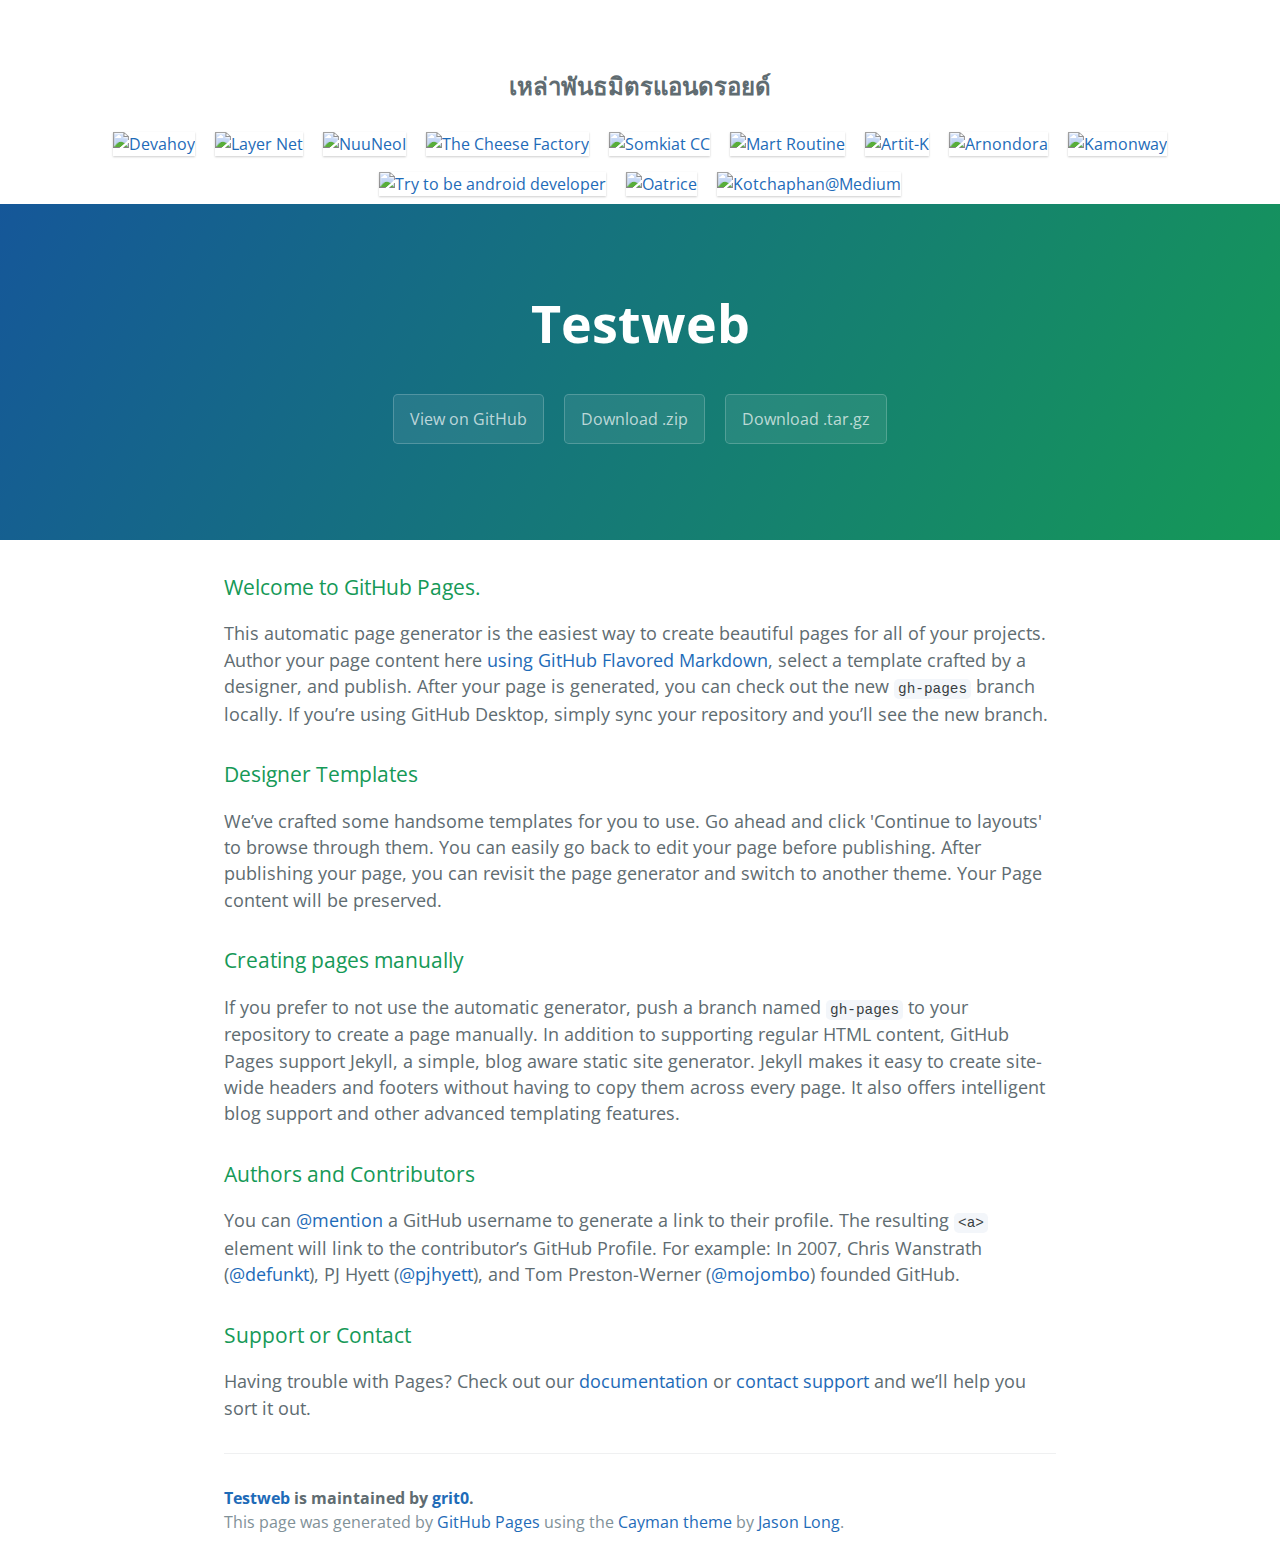
==== index.html @ cb87295e "Update index.html" ====
<!DOCTYPE html>
<html lang="en-us">
  <head>
    <meta charset="UTF-8">
    <title>Testweb by grit0</title>
    <meta name="viewport" content="width=device-width, initial-scale=1">
    <link rel="stylesheet" type="text/css" href="stylesheets/normalize.css" media="screen">
    <link href='https://fonts.googleapis.com/css?family=Open+Sans:400,700' rel='stylesheet' type='text/css'>
    <link rel="stylesheet" type="text/css" href="stylesheets/stylesheet.css" media="screen">
    <link rel="stylesheet" type="text/css" href="stylesheets/github-light.css" media="screen">
  </head>
  <body>
    
<style>
.hvr-grow-shadow {
    width: 240px;
    border: 10px;
    -webkit-box-shadow: 0 1px 2px rgba(0, 0, 0, .2) !important;
    -moz-box-shadow: 0 1px 2px rgba(0, 0, 0, .2) !important;
    box-shadow: 0 1px 2px rgba(0, 0, 0, .2) !important;
    margin: 8px !important;
}
.paper {
    background: #FFFFFF;
    color: white;
    border: 0px;
    -webkit-box-shadow: 0 1px 2px rgba(0, 0, 0, .1);
    -moz-box-shadow: 0 1px 2px rgba(0, 0, 0, .1);
    box-shadow: 0 1px 2px rgba(0, 0, 0, .1);
    -moz-border-radius: 5px;
    -webkit-border-radius: 5px;
    border-radius: 5px; 
    padding: 5px !important;
}
</style>
<link href="https://cdnjs.cloudflare.com/ajax/libs/hover.css/2.0.2/css/hover-min.css" rel="stylesheet">

<br><br>
<center><h2>เหล่าพันธมิตรแอนดรอยด์</h2></center>

<table>
<tbody><tr>
<td>
<center>
<a href="http://devahoy.com/" target="_blank">
<img class="hvr-grow-shadow" alt="Devahoy" src="http://4.bp.blogspot.com/-tg28c1yqKpo/VqnbufkKjMI/AAAAAAAA4uw/WAxgedS0JTM/s600/devahoy.jpg">
</a>
<a href="http://www.layer-net.com/" target="_blank">
<img class="hvr-grow-shadow" alt="Layer Net" src="http://3.bp.blogspot.com/-tOmLEzhXKrs/VqnbvhyhmrI/AAAAAAAA4vQ/20mbTIT7c8o/s600/layer_net.jpg">
</a>
<a href="https://nuuneoi.com/" target="_blank">
<img class="hvr-grow-shadow" alt="NuuNeoI" src="http://1.bp.blogspot.com/-SIjrJ-ed0lg/Vqnbv1Am6zI/AAAAAAAA4vY/c8-nTrc7e-4/s600/nuuneoi.jpg">
</a>
<a href="http://inthecheesefactory.com/blog/" target="_blank">
<img class="hvr-grow-shadow" alt="The Cheese Factory" src="http://1.bp.blogspot.com/-9rWyfnVq350/VqnbwSedJ_I/AAAAAAAA4vk/5cdZb3hVMxI/s600/the_cheese_factory.jpg">
</a>
<a href="http://www.somkiat.cc/" target="_blank">
<img class="hvr-grow-shadow" alt="Somkiat CC" src="http://4.bp.blogspot.com/-w916VX0wNQA/VqnbwQJaeGI/AAAAAAAA4vg/5Pk9aYOOVzg/s600/somkiat_cc.jpg">
</a>
<a href="http://martroutine.com" target="_blank">
<img class="hvr-grow-shadow" alt="Mart Routine" src="http://4.bp.blogspot.com/-fgDGkEwJ6IU/Vqnbvm6QH-I/AAAAAAAA4vU/i2qR9bjKXq8/s600/mart_routine.jpg">
</a>
<a href="http://www.artit-k.com" target="_blank">
<img class="hvr-grow-shadow" alt="Artit-K" src="http://4.bp.blogspot.com/-YYUZJC1e_mg/Vq8p5QTfeaI/AAAAAAAA40o/3pB5Z7MSTd0/s600/ethan-k.jpg">
</a>
<a href="https://www.arnondora.in.th/" target="_blank">
<img class="hvr-grow-shadow" alt="Arnondora" src="http://4.bp.blogspot.com/-PNWTaJ3n55w/VqnbuYMQzYI/AAAAAAAA4u0/O5ICVkS21Uo/s600/arnondora.jpg">
</a>
<a href="http://www.kamonway.com/" target="_blank">
<img class="hvr-grow-shadow" alt="Kamonway" src="http://4.bp.blogspot.com/-4vSzUwMlzAg/VqnbvAx0KdI/AAAAAAAA4vA/KmKAAd19AXo/s600/kamonway.jpg">
</a>
<a href="http://www.trydroid.com/" target="_blank">
<img class="hvr-grow-shadow" alt="Try to be android developer" src="https://3.bp.blogspot.com/-rwxDfSW5gqY/Vri3DlmiqwI/AAAAAAAA5FI/Yrfr_2M8XVE/s600/try-droid.jpg">
</a>
<a href="https://oatrice.wordpress.com/" target="_blank">
<img class="hvr-grow-shadow" alt="Oatrice" src="https://4.bp.blogspot.com/-l0ZdCwOWNis/VraliHzo06I/AAAAAAAA5CA/TEYzlEdk3yo/s600/oatrice.jpg">
</a>
<a href="https://medium.com/@werockstar" target="_blank">
<img class="hvr-grow-shadow" alt="Kotchaphan@Medium" src="http://4.bp.blogspot.com/-phLiuKajU-A/VqnbvD4qJdI/AAAAAAAA4vE/LboRNwNPhPw/s600/kotchaphan_medium.jpg">
</a>
</center>
</td>
</tr>
</tbody></table>

    <section class="page-header">
      <h1 class="project-name">Testweb</h1>
      <h2 class="project-tagline"></h2>
      <a href="https://github.com/grit0/testweb" class="btn">View on GitHub</a>
      <a href="https://github.com/grit0/testweb/zipball/master" class="btn">Download .zip</a>
      <a href="https://github.com/grit0/testweb/tarball/master" class="btn">Download .tar.gz</a>
    </section>

    <section class="main-content">
      <h3>
<a id="welcome-to-github-pages" class="anchor" href="#welcome-to-github-pages" aria-hidden="true"><span aria-hidden="true" class="octicon octicon-link"></span></a>Welcome to GitHub Pages.</h3>

<p>This automatic page generator is the easiest way to create beautiful pages for all of your projects. Author your page content here <a href="https://guides.github.com/features/mastering-markdown/">using GitHub Flavored Markdown</a>, select a template crafted by a designer, and publish. After your page is generated, you can check out the new <code>gh-pages</code> branch locally. If you’re using GitHub Desktop, simply sync your repository and you’ll see the new branch.</p>

<h3>
<a id="designer-templates" class="anchor" href="#designer-templates" aria-hidden="true"><span aria-hidden="true" class="octicon octicon-link"></span></a>Designer Templates</h3>

<p>We’ve crafted some handsome templates for you to use. Go ahead and click 'Continue to layouts' to browse through them. You can easily go back to edit your page before publishing. After publishing your page, you can revisit the page generator and switch to another theme. Your Page content will be preserved.</p>

<h3>
<a id="creating-pages-manually" class="anchor" href="#creating-pages-manually" aria-hidden="true"><span aria-hidden="true" class="octicon octicon-link"></span></a>Creating pages manually</h3>

<p>If you prefer to not use the automatic generator, push a branch named <code>gh-pages</code> to your repository to create a page manually. In addition to supporting regular HTML content, GitHub Pages support Jekyll, a simple, blog aware static site generator. Jekyll makes it easy to create site-wide headers and footers without having to copy them across every page. It also offers intelligent blog support and other advanced templating features.</p>

<h3>
<a id="authors-and-contributors" class="anchor" href="#authors-and-contributors" aria-hidden="true"><span aria-hidden="true" class="octicon octicon-link"></span></a>Authors and Contributors</h3>

<p>You can <a href="https://help.github.com/articles/basic-writing-and-formatting-syntax/#mentioning-users-and-teams" class="user-mention">@mention</a> a GitHub username to generate a link to their profile. The resulting <code>&lt;a&gt;</code> element will link to the contributor’s GitHub Profile. For example: In 2007, Chris Wanstrath (<a href="https://github.com/defunkt" class="user-mention">@defunkt</a>), PJ Hyett (<a href="https://github.com/pjhyett" class="user-mention">@pjhyett</a>), and Tom Preston-Werner (<a href="https://github.com/mojombo" class="user-mention">@mojombo</a>) founded GitHub.</p>

<h3>
<a id="support-or-contact" class="anchor" href="#support-or-contact" aria-hidden="true"><span aria-hidden="true" class="octicon octicon-link"></span></a>Support or Contact</h3>

<p>Having trouble with Pages? Check out our <a href="https://help.github.com/pages">documentation</a> or <a href="https://github.com/contact">contact support</a> and we’ll help you sort it out.</p>

      <footer class="site-footer">
        <span class="site-footer-owner"><a href="https://github.com/grit0/testweb">Testweb</a> is maintained by <a href="https://github.com/grit0">grit0</a>.</span>

        <span class="site-footer-credits">This page was generated by <a href="https://pages.github.com">GitHub Pages</a> using the <a href="https://github.com/jasonlong/cayman-theme">Cayman theme</a> by <a href="https://twitter.com/jasonlong">Jason Long</a>.</span>
      </footer>

    </section>

  
  </body>
</html>
---- stylesheets/stylesheet.css ----
* {
  box-sizing: border-box; }

body {
  padding: 0;
  margin: 0;
  font-family: "Open Sans", "Helvetica Neue", Helvetica, Arial, sans-serif;
  font-size: 16px;
  line-height: 1.5;
  color: #606c71; }

a {
  color: #1e6bb8;
  text-decoration: none; }
  a:hover {
    text-decoration: underline; }

.btn {
  display: inline-block;
  margin-bottom: 1rem;
  color: rgba(255, 255, 255, 0.7);
  background-color: rgba(255, 255, 255, 0.08);
  border-color: rgba(255, 255, 255, 0.2);
  border-style: solid;
  border-width: 1px;
  border-radius: 0.3rem;
  transition: color 0.2s, background-color 0.2s, border-color 0.2s; }
  .btn + .btn {
    margin-left: 1rem; }

.btn:hover {
  color: rgba(255, 255, 255, 0.8);
  text-decoration: none;
  background-color: rgba(255, 255, 255, 0.2);
  border-color: rgba(255, 255, 255, 0.3); }

@media screen and (min-width: 64em) {
  .btn {
    padding: 0.75rem 1rem; } }

@media screen and (min-width: 42em) and (max-width: 64em) {
  .btn {
    padding: 0.6rem 0.9rem;
    font-size: 0.9rem; } }

@media screen and (max-width: 42em) {
  .btn {
    display: block;
    width: 100%;
    padding: 0.75rem;
    font-size: 0.9rem; }
    .btn + .btn {
      margin-top: 1rem;
      margin-left: 0; } }

.page-header {
  color: #fff;
  text-align: center;
  background-color: #159957;
  background-image: linear-gradient(120deg, #155799, #159957); }

@media screen and (min-width: 64em) {
  .page-header {
    padding: 5rem 6rem; } }

@media screen and (min-width: 42em) and (max-width: 64em) {
  .page-header {
    padding: 3rem 4rem; } }

@media screen and (max-width: 42em) {
  .page-header {
    padding: 2rem 1rem; } }

.project-name {
  margin-top: 0;
  margin-bottom: 0.1rem; }

@media screen and (min-width: 64em) {
  .project-name {
    font-size: 3.25rem; } }

@media screen and (min-width: 42em) and (max-width: 64em) {
  .project-name {
    font-size: 2.25rem; } }

@media screen and (max-width: 42em) {
  .project-name {
    font-size: 1.75rem; } }

.project-tagline {
  margin-bottom: 2rem;
  font-weight: normal;
  opacity: 0.7; }

@media screen and (min-width: 64em) {
  .project-tagline {
    font-size: 1.25rem; } }

@media screen and (min-width: 42em) and (max-width: 64em) {
  .project-tagline {
    font-size: 1.15rem; } }

@media screen and (max-width: 42em) {
  .project-tagline {
    font-size: 1rem; } }

.main-content :first-child {
  margin-top: 0; }
.main-content img {
  max-width: 100%; }
.main-content h1, .main-content h2, .main-content h3, .main-content h4, .main-content h5, .main-content h6 {
  margin-top: 2rem;
  margin-bottom: 1rem;
  font-weight: normal;
  color: #159957; }
.main-content p {
  margin-bottom: 1em; }
.main-content code {
  padding: 2px 4px;
  font-family: Consolas, "Liberation Mono", Menlo, Courier, monospace;
  font-size: 0.9rem;
  color: #383e41;
  background-color: #f3f6fa;
  border-radius: 0.3rem; }
.main-content pre {
  padding: 0.8rem;
  margin-top: 0;
  margin-bottom: 1rem;
  font: 1rem Consolas, "Liberation Mono", Menlo, Courier, monospace;
  color: #567482;
  word-wrap: normal;
  background-color: #f3f6fa;
  border: solid 1px #dce6f0;
  border-radius: 0.3rem; }
  .main-content pre > code {
    padding: 0;
    margin: 0;
    font-size: 0.9rem;
    color: #567482;
    word-break: normal;
    white-space: pre;
    background: transparent;
    border: 0; }
.main-content .highlight {
  margin-bottom: 1rem; }
  .main-content .highlight pre {
    margin-bottom: 0;
    word-break: normal; }
.main-content .highlight pre, .main-content pre {
  padding: 0.8rem;
  overflow: auto;
  font-size: 0.9rem;
  line-height: 1.45;
  border-radius: 0.3rem; }
.main-content pre code, .main-content pre tt {
  display: inline;
  max-width: initial;
  padding: 0;
  margin: 0;
  overflow: initial;
  line-height: inherit;
  word-wrap: normal;
  background-color: transparent;
  border: 0; }
  .main-content pre code:before, .main-content pre code:after, .main-content pre tt:before, .main-content pre tt:after {
    content: normal; }
.main-content ul, .main-content ol {
  margin-top: 0; }
.main-content blockquote {
  padding: 0 1rem;
  margin-left: 0;
  color: #819198;
  border-left: 0.3rem solid #dce6f0; }
  .main-content blockquote > :first-child {
    margin-top: 0; }
  .main-content blockquote > :last-child {
    margin-bottom: 0; }
.main-content table {
  display: block;
  width: 100%;
  overflow: auto;
  word-break: normal;
  word-break: keep-all; }
  .main-content table th {
    font-weight: bold; }
  .main-content table th, .main-content table td {
    padding: 0.5rem 1rem;
    border: 1px solid #e9ebec; }
.main-content dl {
  padding: 0; }
  .main-content dl dt {
    padding: 0;
    margin-top: 1rem;
    font-size: 1rem;
    font-weight: bold; }
  .main-content dl dd {
    padding: 0;
    margin-bottom: 1rem; }
.main-content hr {
  height: 2px;
  padding: 0;
  margin: 1rem 0;
  background-color: #eff0f1;
  border: 0; }

@media screen and (min-width: 64em) {
  .main-content {
    max-width: 64rem;
    padding: 2rem 6rem;
    margin: 0 auto;
    font-size: 1.1rem; } }

@media screen and (min-width: 42em) and (max-width: 64em) {
  .main-content {
    padding: 2rem 4rem;
    font-size: 1.1rem; } }

@media screen and (max-width: 42em) {
  .main-content {
    padding: 2rem 1rem;
    font-size: 1rem; } }

.site-footer {
  padding-top: 2rem;
  margin-top: 2rem;
  border-top: solid 1px #eff0f1; }

.site-footer-owner {
  display: block;
  font-weight: bold; }

.site-footer-credits {
  color: #819198; }

@media screen and (min-width: 64em) {
  .site-footer {
    font-size: 1rem; } }

@media screen and (min-width: 42em) and (max-width: 64em) {
  .site-footer {
    font-size: 1rem; } }

@media screen and (max-width: 42em) {
  .site-footer {
    font-size: 0.9rem; } }
---- stylesheets/github-light.css ----
/*
   Copyright 2014 GitHub Inc.

   Licensed under the Apache License, Version 2.0 (the "License");
   you may not use this file except in compliance with the License.
   You may obtain a copy of the License at

       http://www.apache.org/licenses/LICENSE-2.0

   Unless required by applicable law or agreed to in writing, software
   distributed under the License is distributed on an "AS IS" BASIS,
   WITHOUT WARRANTIES OR CONDITIONS OF ANY KIND, either express or implied.
   See the License for the specific language governing permissions and
   limitations under the License.

*/

.pl-c /* comment */ {
  color: #969896;
}

.pl-c1      /* constant, markup.raw, meta.diff.header, meta.module-reference, meta.property-name, support, support.constant, support.variable, variable.other.constant */,
.pl-s .pl-v /* string variable */ {
  color: #0086b3;
}

.pl-e  /* entity */,
.pl-en /* entity.name */ {
  color: #795da3;
}

.pl-s .pl-s1 /* string source */,
.pl-smi      /* storage.modifier.import, storage.modifier.package, storage.type.java, variable.other, variable.parameter.function */ {
  color: #333;
}

.pl-ent /* entity.name.tag */ {
  color: #63a35c;
}

.pl-k /* keyword, storage, storage.type */ {
  color: #a71d5d;
}

.pl-pds              /* punctuation.definition.string, string.regexp.character-class */,
.pl-s                /* string */,
.pl-s .pl-pse .pl-s1 /* string punctuation.section.embedded source */,
.pl-sr               /* string.regexp */,
.pl-sr .pl-cce       /* string.regexp constant.character.escape */,
.pl-sr .pl-sra       /* string.regexp string.regexp.arbitrary-repitition */,
.pl-sr .pl-sre       /* string.regexp source.ruby.embedded */ {
  color: #183691;
}

.pl-v /* variable */ {
  color: #ed6a43;
}

.pl-id /* invalid.deprecated */ {
  color: #b52a1d;
}

.pl-ii /* invalid.illegal */ {
  background-color: #b52a1d;
  color: #f8f8f8;
}

.pl-sr .pl-cce /* string.regexp constant.character.escape */ {
  color: #63a35c;
  font-weight: bold;
}

.pl-ml /* markup.list */ {
  color: #693a17;
}

.pl-mh        /* markup.heading */,
.pl-mh .pl-en /* markup.heading entity.name */,
.pl-ms        /* meta.separator */ {
  color: #1d3e81;
  font-weight: bold;
}

.pl-mq /* markup.quote */ {
  color: #008080;
}

.pl-mi /* markup.italic */ {
  color: #333;
  font-style: italic;
}

.pl-mb /* markup.bold */ {
  color: #333;
  font-weight: bold;
}

.pl-md /* markup.deleted, meta.diff.header.from-file */ {
  background-color: #ffecec;
  color: #bd2c00;
}

.pl-mi1 /* markup.inserted, meta.diff.header.to-file */ {
  background-color: #eaffea;
  color: #55a532;
}

.pl-mdr /* meta.diff.range */ {
  color: #795da3;
  font-weight: bold;
}

.pl-mo /* meta.output */ {
  color: #1d3e81;
}
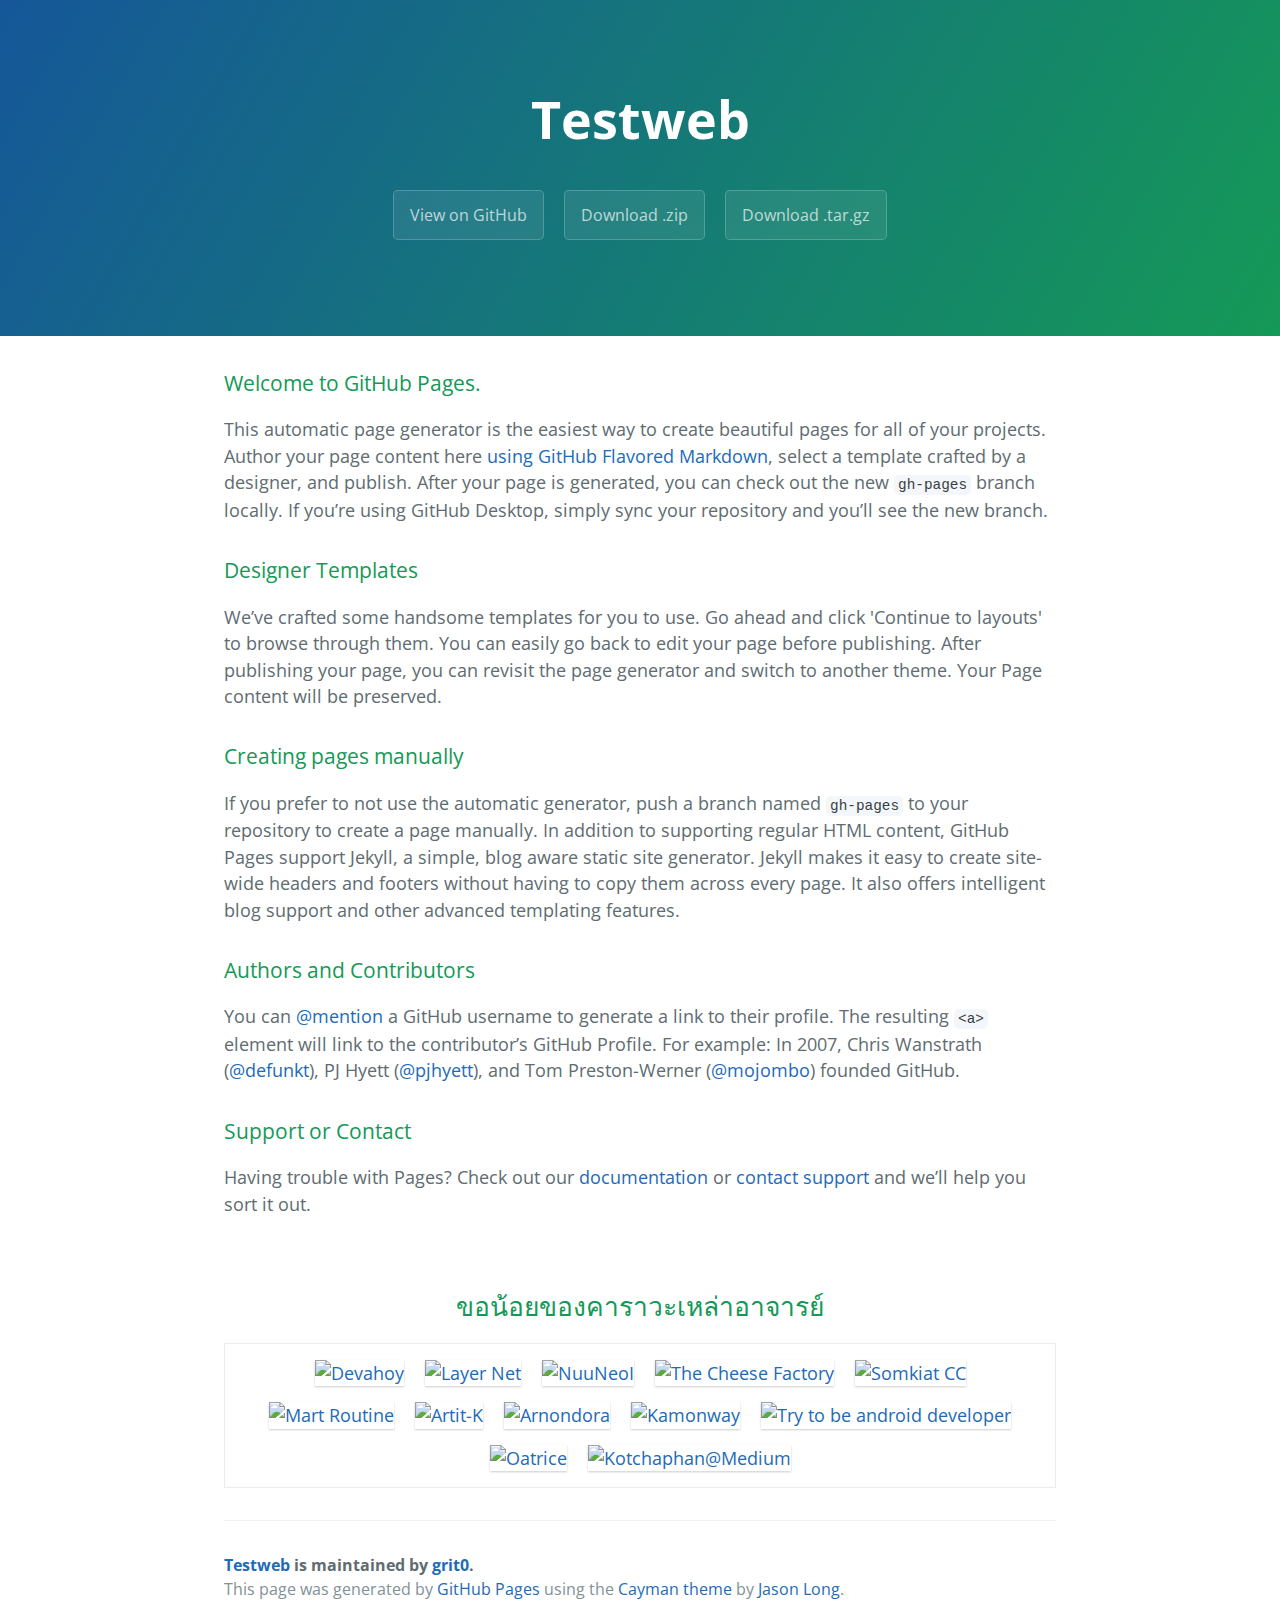
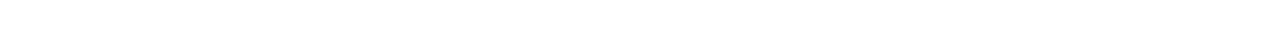
==== commit 8ff80fcf: "Update index.html" ====
--- a/index.html
+++ b/index.html
@@ -11,6 +11,41 @@
   </head>
   <body>
     
+
+
+    <section class="page-header">
+      <h1 class="project-name">Testweb</h1>
+      <h2 class="project-tagline"></h2>
+      <a href="https://github.com/grit0/testweb" class="btn">View on GitHub</a>
+      <a href="https://github.com/grit0/testweb/zipball/master" class="btn">Download .zip</a>
+      <a href="https://github.com/grit0/testweb/tarball/master" class="btn">Download .tar.gz</a>
+    </section>
+
+    <section class="main-content">
+      <h3>
+<a id="welcome-to-github-pages" class="anchor" href="#welcome-to-github-pages" aria-hidden="true"><span aria-hidden="true" class="octicon octicon-link"></span></a>Welcome to GitHub Pages.</h3>
+
+<p>This automatic page generator is the easiest way to create beautiful pages for all of your projects. Author your page content here <a href="https://guides.github.com/features/mastering-markdown/">using GitHub Flavored Markdown</a>, select a template crafted by a designer, and publish. After your page is generated, you can check out the new <code>gh-pages</code> branch locally. If you’re using GitHub Desktop, simply sync your repository and you’ll see the new branch.</p>
+
+<h3>
+<a id="designer-templates" class="anchor" href="#designer-templates" aria-hidden="true"><span aria-hidden="true" class="octicon octicon-link"></span></a>Designer Templates</h3>
+
+<p>We’ve crafted some handsome templates for you to use. Go ahead and click 'Continue to layouts' to browse through them. You can easily go back to edit your page before publishing. After publishing your page, you can revisit the page generator and switch to another theme. Your Page content will be preserved.</p>
+
+<h3>
+<a id="creating-pages-manually" class="anchor" href="#creating-pages-manually" aria-hidden="true"><span aria-hidden="true" class="octicon octicon-link"></span></a>Creating pages manually</h3>
+
+<p>If you prefer to not use the automatic generator, push a branch named <code>gh-pages</code> to your repository to create a page manually. In addition to supporting regular HTML content, GitHub Pages support Jekyll, a simple, blog aware static site generator. Jekyll makes it easy to create site-wide headers and footers without having to copy them across every page. It also offers intelligent blog support and other advanced templating features.</p>
+
+<h3>
+<a id="authors-and-contributors" class="anchor" href="#authors-and-contributors" aria-hidden="true"><span aria-hidden="true" class="octicon octicon-link"></span></a>Authors and Contributors</h3>
+
+<p>You can <a href="https://help.github.com/articles/basic-writing-and-formatting-syntax/#mentioning-users-and-teams" class="user-mention">@mention</a> a GitHub username to generate a link to their profile. The resulting <code>&lt;a&gt;</code> element will link to the contributor’s GitHub Profile. For example: In 2007, Chris Wanstrath (<a href="https://github.com/defunkt" class="user-mention">@defunkt</a>), PJ Hyett (<a href="https://github.com/pjhyett" class="user-mention">@pjhyett</a>), and Tom Preston-Werner (<a href="https://github.com/mojombo" class="user-mention">@mojombo</a>) founded GitHub.</p>
+
+<h3>
+<a id="support-or-contact" class="anchor" href="#support-or-contact" aria-hidden="true"><span aria-hidden="true" class="octicon octicon-link"></span></a>Support or Contact</h3>
+
+<p>Having trouble with Pages? Check out our <a href="https://help.github.com/pages">documentation</a> or <a href="https://github.com/contact">contact support</a> and we’ll help you sort it out.</p>
 <style>
 .hvr-grow-shadow {
     width: 240px;
@@ -36,7 +71,7 @@
 <link href="https://cdnjs.cloudflare.com/ajax/libs/hover.css/2.0.2/css/hover-min.css" rel="stylesheet">
 
 <br><br>
-<center><h2>เหล่าพันธมิตรแอนดรอยด์</h2></center>
+<center><h2>ขอน้อยของคาราวะเหล่าอาจารย์</h2></center>
 
 <table>
 <tbody><tr>
@@ -82,41 +117,6 @@
 </td>
 </tr>
 </tbody></table>
-
-    <section class="page-header">
-      <h1 class="project-name">Testweb</h1>
-      <h2 class="project-tagline"></h2>
-      <a href="https://github.com/grit0/testweb" class="btn">View on GitHub</a>
-      <a href="https://github.com/grit0/testweb/zipball/master" class="btn">Download .zip</a>
-      <a href="https://github.com/grit0/testweb/tarball/master" class="btn">Download .tar.gz</a>
-    </section>
-
-    <section class="main-content">
-      <h3>
-<a id="welcome-to-github-pages" class="anchor" href="#welcome-to-github-pages" aria-hidden="true"><span aria-hidden="true" class="octicon octicon-link"></span></a>Welcome to GitHub Pages.</h3>
-
-<p>This automatic page generator is the easiest way to create beautiful pages for all of your projects. Author your page content here <a href="https://guides.github.com/features/mastering-markdown/">using GitHub Flavored Markdown</a>, select a template crafted by a designer, and publish. After your page is generated, you can check out the new <code>gh-pages</code> branch locally. If you’re using GitHub Desktop, simply sync your repository and you’ll see the new branch.</p>
-
-<h3>
-<a id="designer-templates" class="anchor" href="#designer-templates" aria-hidden="true"><span aria-hidden="true" class="octicon octicon-link"></span></a>Designer Templates</h3>
-
-<p>We’ve crafted some handsome templates for you to use. Go ahead and click 'Continue to layouts' to browse through them. You can easily go back to edit your page before publishing. After publishing your page, you can revisit the page generator and switch to another theme. Your Page content will be preserved.</p>
-
-<h3>
-<a id="creating-pages-manually" class="anchor" href="#creating-pages-manually" aria-hidden="true"><span aria-hidden="true" class="octicon octicon-link"></span></a>Creating pages manually</h3>
-
-<p>If you prefer to not use the automatic generator, push a branch named <code>gh-pages</code> to your repository to create a page manually. In addition to supporting regular HTML content, GitHub Pages support Jekyll, a simple, blog aware static site generator. Jekyll makes it easy to create site-wide headers and footers without having to copy them across every page. It also offers intelligent blog support and other advanced templating features.</p>
-
-<h3>
-<a id="authors-and-contributors" class="anchor" href="#authors-and-contributors" aria-hidden="true"><span aria-hidden="true" class="octicon octicon-link"></span></a>Authors and Contributors</h3>
-
-<p>You can <a href="https://help.github.com/articles/basic-writing-and-formatting-syntax/#mentioning-users-and-teams" class="user-mention">@mention</a> a GitHub username to generate a link to their profile. The resulting <code>&lt;a&gt;</code> element will link to the contributor’s GitHub Profile. For example: In 2007, Chris Wanstrath (<a href="https://github.com/defunkt" class="user-mention">@defunkt</a>), PJ Hyett (<a href="https://github.com/pjhyett" class="user-mention">@pjhyett</a>), and Tom Preston-Werner (<a href="https://github.com/mojombo" class="user-mention">@mojombo</a>) founded GitHub.</p>
-
-<h3>
-<a id="support-or-contact" class="anchor" href="#support-or-contact" aria-hidden="true"><span aria-hidden="true" class="octicon octicon-link"></span></a>Support or Contact</h3>
-
-<p>Having trouble with Pages? Check out our <a href="https://help.github.com/pages">documentation</a> or <a href="https://github.com/contact">contact support</a> and we’ll help you sort it out.</p>
-
       <footer class="site-footer">
         <span class="site-footer-owner"><a href="https://github.com/grit0/testweb">Testweb</a> is maintained by <a href="https://github.com/grit0">grit0</a>.</span>
 
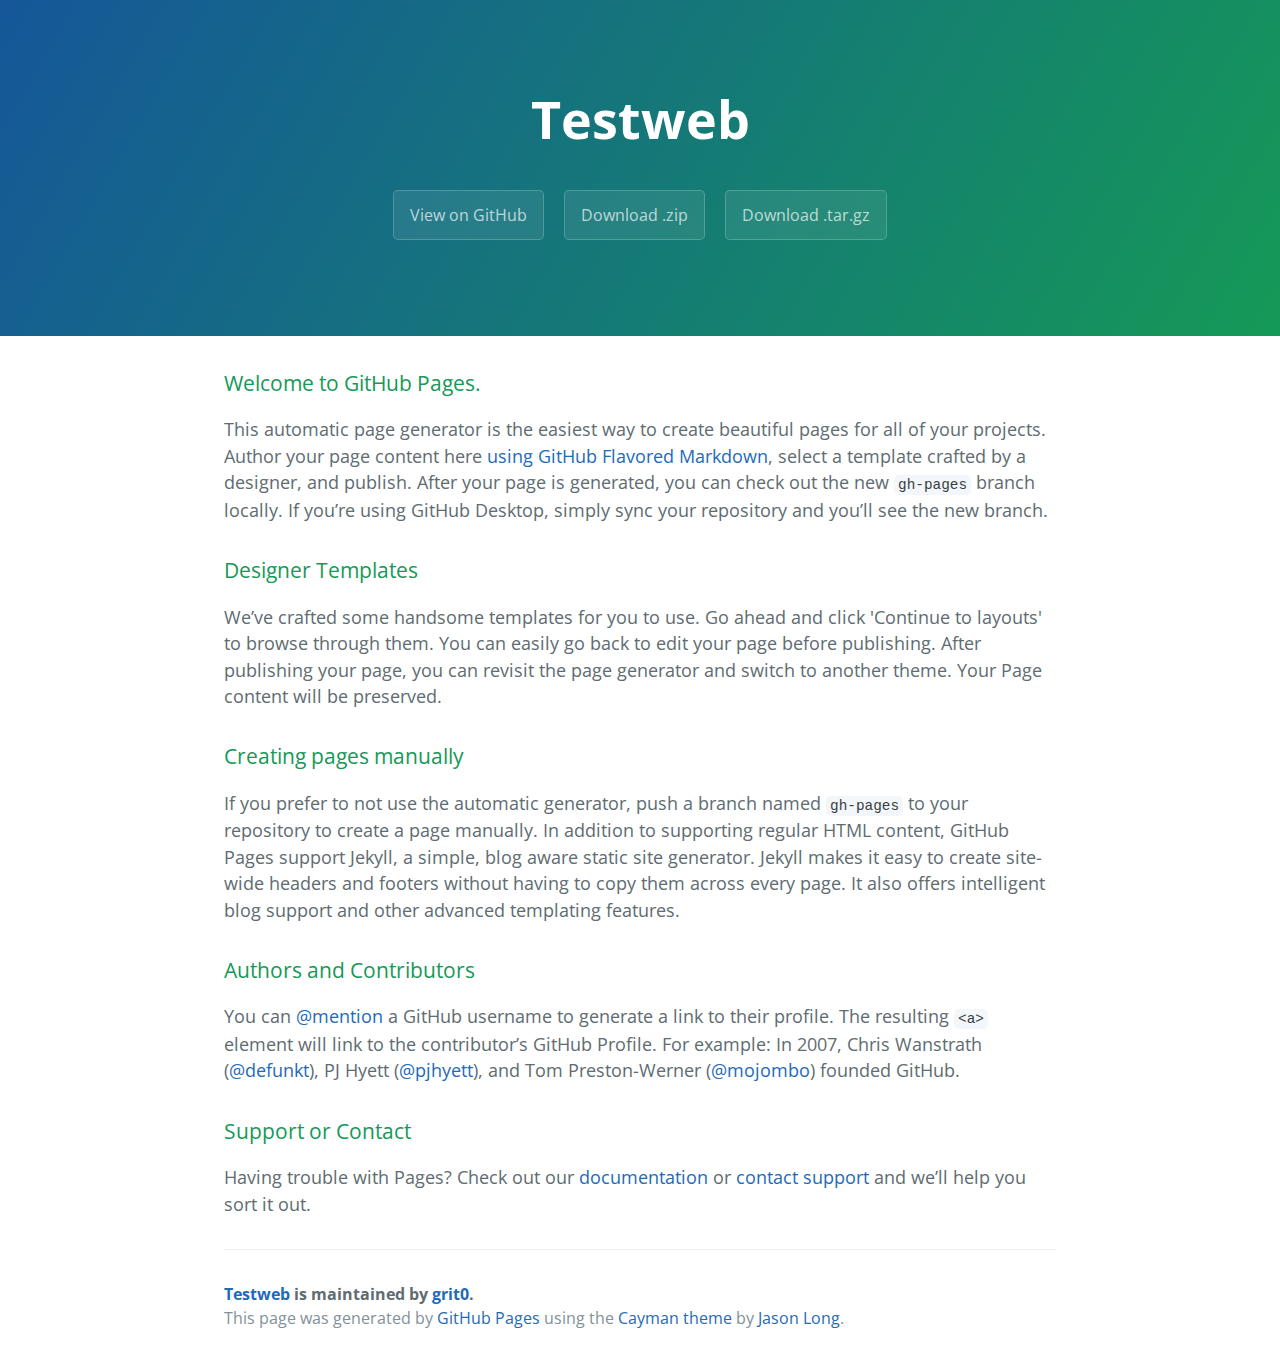
==== commit 9373d727: "Update index.html" ====
--- a/index.html
+++ b/index.html
@@ -46,77 +46,7 @@
 <a id="support-or-contact" class="anchor" href="#support-or-contact" aria-hidden="true"><span aria-hidden="true" class="octicon octicon-link"></span></a>Support or Contact</h3>
 
 <p>Having trouble with Pages? Check out our <a href="https://help.github.com/pages">documentation</a> or <a href="https://github.com/contact">contact support</a> and we’ll help you sort it out.</p>
-<style>
-.hvr-grow-shadow {
-    width: 240px;
-    border: 10px;
-    -webkit-box-shadow: 0 1px 2px rgba(0, 0, 0, .2) !important;
-    -moz-box-shadow: 0 1px 2px rgba(0, 0, 0, .2) !important;
-    box-shadow: 0 1px 2px rgba(0, 0, 0, .2) !important;
-    margin: 8px !important;
-}
-.paper {
-    background: #FFFFFF;
-    color: white;
-    border: 0px;
-    -webkit-box-shadow: 0 1px 2px rgba(0, 0, 0, .1);
-    -moz-box-shadow: 0 1px 2px rgba(0, 0, 0, .1);
-    box-shadow: 0 1px 2px rgba(0, 0, 0, .1);
-    -moz-border-radius: 5px;
-    -webkit-border-radius: 5px;
-    border-radius: 5px; 
-    padding: 5px !important;
-}
-</style>
-<link href="https://cdnjs.cloudflare.com/ajax/libs/hover.css/2.0.2/css/hover-min.css" rel="stylesheet">
 
-<br><br>
-<center><h2>ขอน้อยของคาราวะเหล่าอาจารย์</h2></center>
-
-<table>
-<tbody><tr>
-<td>
-<center>
-<a href="http://devahoy.com/" target="_blank">
-<img class="hvr-grow-shadow" alt="Devahoy" src="http://4.bp.blogspot.com/-tg28c1yqKpo/VqnbufkKjMI/AAAAAAAA4uw/WAxgedS0JTM/s600/devahoy.jpg">
-</a>
-<a href="http://www.layer-net.com/" target="_blank">
-<img class="hvr-grow-shadow" alt="Layer Net" src="http://3.bp.blogspot.com/-tOmLEzhXKrs/VqnbvhyhmrI/AAAAAAAA4vQ/20mbTIT7c8o/s600/layer_net.jpg">
-</a>
-<a href="https://nuuneoi.com/" target="_blank">
-<img class="hvr-grow-shadow" alt="NuuNeoI" src="http://1.bp.blogspot.com/-SIjrJ-ed0lg/Vqnbv1Am6zI/AAAAAAAA4vY/c8-nTrc7e-4/s600/nuuneoi.jpg">
-</a>
-<a href="http://inthecheesefactory.com/blog/" target="_blank">
-<img class="hvr-grow-shadow" alt="The Cheese Factory" src="http://1.bp.blogspot.com/-9rWyfnVq350/VqnbwSedJ_I/AAAAAAAA4vk/5cdZb3hVMxI/s600/the_cheese_factory.jpg">
-</a>
-<a href="http://www.somkiat.cc/" target="_blank">
-<img class="hvr-grow-shadow" alt="Somkiat CC" src="http://4.bp.blogspot.com/-w916VX0wNQA/VqnbwQJaeGI/AAAAAAAA4vg/5Pk9aYOOVzg/s600/somkiat_cc.jpg">
-</a>
-<a href="http://martroutine.com" target="_blank">
-<img class="hvr-grow-shadow" alt="Mart Routine" src="http://4.bp.blogspot.com/-fgDGkEwJ6IU/Vqnbvm6QH-I/AAAAAAAA4vU/i2qR9bjKXq8/s600/mart_routine.jpg">
-</a>
-<a href="http://www.artit-k.com" target="_blank">
-<img class="hvr-grow-shadow" alt="Artit-K" src="http://4.bp.blogspot.com/-YYUZJC1e_mg/Vq8p5QTfeaI/AAAAAAAA40o/3pB5Z7MSTd0/s600/ethan-k.jpg">
-</a>
-<a href="https://www.arnondora.in.th/" target="_blank">
-<img class="hvr-grow-shadow" alt="Arnondora" src="http://4.bp.blogspot.com/-PNWTaJ3n55w/VqnbuYMQzYI/AAAAAAAA4u0/O5ICVkS21Uo/s600/arnondora.jpg">
-</a>
-<a href="http://www.kamonway.com/" target="_blank">
-<img class="hvr-grow-shadow" alt="Kamonway" src="http://4.bp.blogspot.com/-4vSzUwMlzAg/VqnbvAx0KdI/AAAAAAAA4vA/KmKAAd19AXo/s600/kamonway.jpg">
-</a>
-<a href="http://www.trydroid.com/" target="_blank">
-<img class="hvr-grow-shadow" alt="Try to be android developer" src="https://3.bp.blogspot.com/-rwxDfSW5gqY/Vri3DlmiqwI/AAAAAAAA5FI/Yrfr_2M8XVE/s600/try-droid.jpg">
-</a>
-<a href="https://oatrice.wordpress.com/" target="_blank">
-<img class="hvr-grow-shadow" alt="Oatrice" src="https://4.bp.blogspot.com/-l0ZdCwOWNis/VraliHzo06I/AAAAAAAA5CA/TEYzlEdk3yo/s600/oatrice.jpg">
-</a>
-<a href="https://medium.com/@werockstar" target="_blank">
-<img class="hvr-grow-shadow" alt="Kotchaphan@Medium" src="http://4.bp.blogspot.com/-phLiuKajU-A/VqnbvD4qJdI/AAAAAAAA4vE/LboRNwNPhPw/s600/kotchaphan_medium.jpg">
-</a>
-</center>
-</td>
-</tr>
-</tbody></table>
       <footer class="site-footer">
         <span class="site-footer-owner"><a href="https://github.com/grit0/testweb">Testweb</a> is maintained by <a href="https://github.com/grit0">grit0</a>.</span>
 
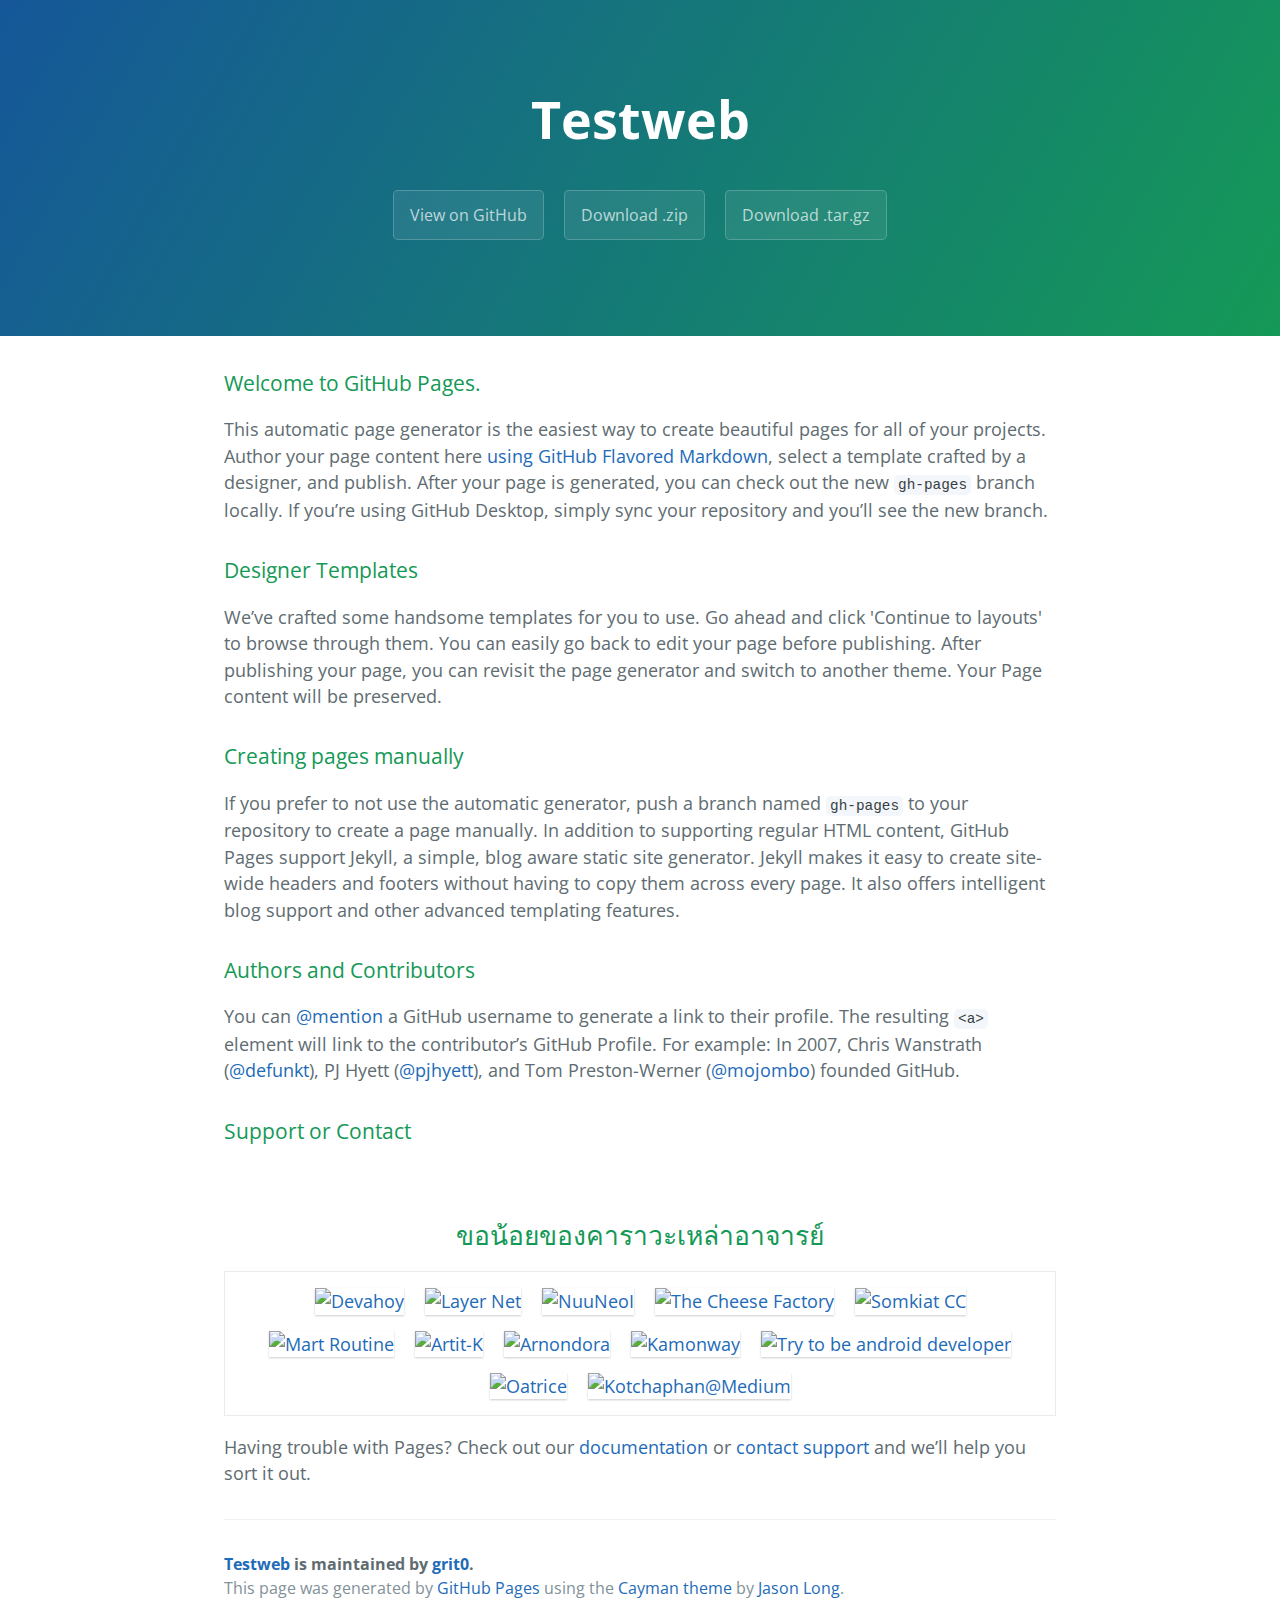
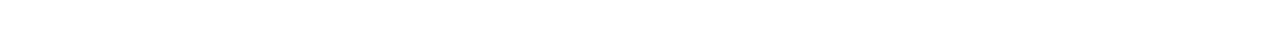
==== commit d10276fb: "Update index.html" ====
--- a/index.html
+++ b/index.html
@@ -44,7 +44,77 @@
 
 <h3>
 <a id="support-or-contact" class="anchor" href="#support-or-contact" aria-hidden="true"><span aria-hidden="true" class="octicon octicon-link"></span></a>Support or Contact</h3>
+<style>
+.hvr-grow-shadow {
+    width: 240px;
+    border: 10px;
+    -webkit-box-shadow: 0 1px 2px rgba(0, 0, 0, .2) !important;
+    -moz-box-shadow: 0 1px 2px rgba(0, 0, 0, .2) !important;
+    box-shadow: 0 1px 2px rgba(0, 0, 0, .2) !important;
+    margin: 8px !important;
+}
+.paper {
+    background: #FFFFFF;
+    color: white;
+    border: 0px;
+    -webkit-box-shadow: 0 1px 2px rgba(0, 0, 0, .1);
+    -moz-box-shadow: 0 1px 2px rgba(0, 0, 0, .1);
+    box-shadow: 0 1px 2px rgba(0, 0, 0, .1);
+    -moz-border-radius: 5px;
+    -webkit-border-radius: 5px;
+    border-radius: 5px; 
+    padding: 5px !important;
+}
+</style>
+<link href="https://cdnjs.cloudflare.com/ajax/libs/hover.css/2.0.2/css/hover-min.css" rel="stylesheet">
 
+<br><br>
+<center><h2>ขอน้อยของคาราวะเหล่าอาจารย์</h2></center>
+
+<table>
+<tbody><tr>
+<td>
+<center>
+<a href="http://devahoy.com/" target="_blank">
+<img class="hvr-grow-shadow" alt="Devahoy" src="http://4.bp.blogspot.com/-tg28c1yqKpo/VqnbufkKjMI/AAAAAAAA4uw/WAxgedS0JTM/s600/devahoy.jpg">
+</a>
+<a href="http://www.layer-net.com/" target="_blank">
+<img class="hvr-grow-shadow" alt="Layer Net" src="http://3.bp.blogspot.com/-tOmLEzhXKrs/VqnbvhyhmrI/AAAAAAAA4vQ/20mbTIT7c8o/s600/layer_net.jpg">
+</a>
+<a href="https://nuuneoi.com/" target="_blank">
+<img class="hvr-grow-shadow" alt="NuuNeoI" src="http://1.bp.blogspot.com/-SIjrJ-ed0lg/Vqnbv1Am6zI/AAAAAAAA4vY/c8-nTrc7e-4/s600/nuuneoi.jpg">
+</a>
+<a href="http://inthecheesefactory.com/blog/" target="_blank">
+<img class="hvr-grow-shadow" alt="The Cheese Factory" src="http://1.bp.blogspot.com/-9rWyfnVq350/VqnbwSedJ_I/AAAAAAAA4vk/5cdZb3hVMxI/s600/the_cheese_factory.jpg">
+</a>
+<a href="http://www.somkiat.cc/" target="_blank">
+<img class="hvr-grow-shadow" alt="Somkiat CC" src="http://4.bp.blogspot.com/-w916VX0wNQA/VqnbwQJaeGI/AAAAAAAA4vg/5Pk9aYOOVzg/s600/somkiat_cc.jpg">
+</a>
+<a href="http://martroutine.com" target="_blank">
+<img class="hvr-grow-shadow" alt="Mart Routine" src="http://4.bp.blogspot.com/-fgDGkEwJ6IU/Vqnbvm6QH-I/AAAAAAAA4vU/i2qR9bjKXq8/s600/mart_routine.jpg">
+</a>
+<a href="http://www.artit-k.com" target="_blank">
+<img class="hvr-grow-shadow" alt="Artit-K" src="http://4.bp.blogspot.com/-YYUZJC1e_mg/Vq8p5QTfeaI/AAAAAAAA40o/3pB5Z7MSTd0/s600/ethan-k.jpg">
+</a>
+<a href="https://www.arnondora.in.th/" target="_blank">
+<img class="hvr-grow-shadow" alt="Arnondora" src="http://4.bp.blogspot.com/-PNWTaJ3n55w/VqnbuYMQzYI/AAAAAAAA4u0/O5ICVkS21Uo/s600/arnondora.jpg">
+</a>
+<a href="http://www.kamonway.com/" target="_blank">
+<img class="hvr-grow-shadow" alt="Kamonway" src="http://4.bp.blogspot.com/-4vSzUwMlzAg/VqnbvAx0KdI/AAAAAAAA4vA/KmKAAd19AXo/s600/kamonway.jpg">
+</a>
+<a href="http://www.trydroid.com/" target="_blank">
+<img class="hvr-grow-shadow" alt="Try to be android developer" src="https://3.bp.blogspot.com/-rwxDfSW5gqY/Vri3DlmiqwI/AAAAAAAA5FI/Yrfr_2M8XVE/s600/try-droid.jpg">
+</a>
+<a href="https://oatrice.wordpress.com/" target="_blank">
+<img class="hvr-grow-shadow" alt="Oatrice" src="https://4.bp.blogspot.com/-l0ZdCwOWNis/VraliHzo06I/AAAAAAAA5CA/TEYzlEdk3yo/s600/oatrice.jpg">
+</a>
+<a href="https://medium.com/@werockstar" target="_blank">
+<img class="hvr-grow-shadow" alt="Kotchaphan@Medium" src="http://4.bp.blogspot.com/-phLiuKajU-A/VqnbvD4qJdI/AAAAAAAA4vE/LboRNwNPhPw/s600/kotchaphan_medium.jpg">
+</a>
+</center>
+</td>
+</tr>
+</tbody></table>
 <p>Having trouble with Pages? Check out our <a href="https://help.github.com/pages">documentation</a> or <a href="https://github.com/contact">contact support</a> and we’ll help you sort it out.</p>
 
       <footer class="site-footer">
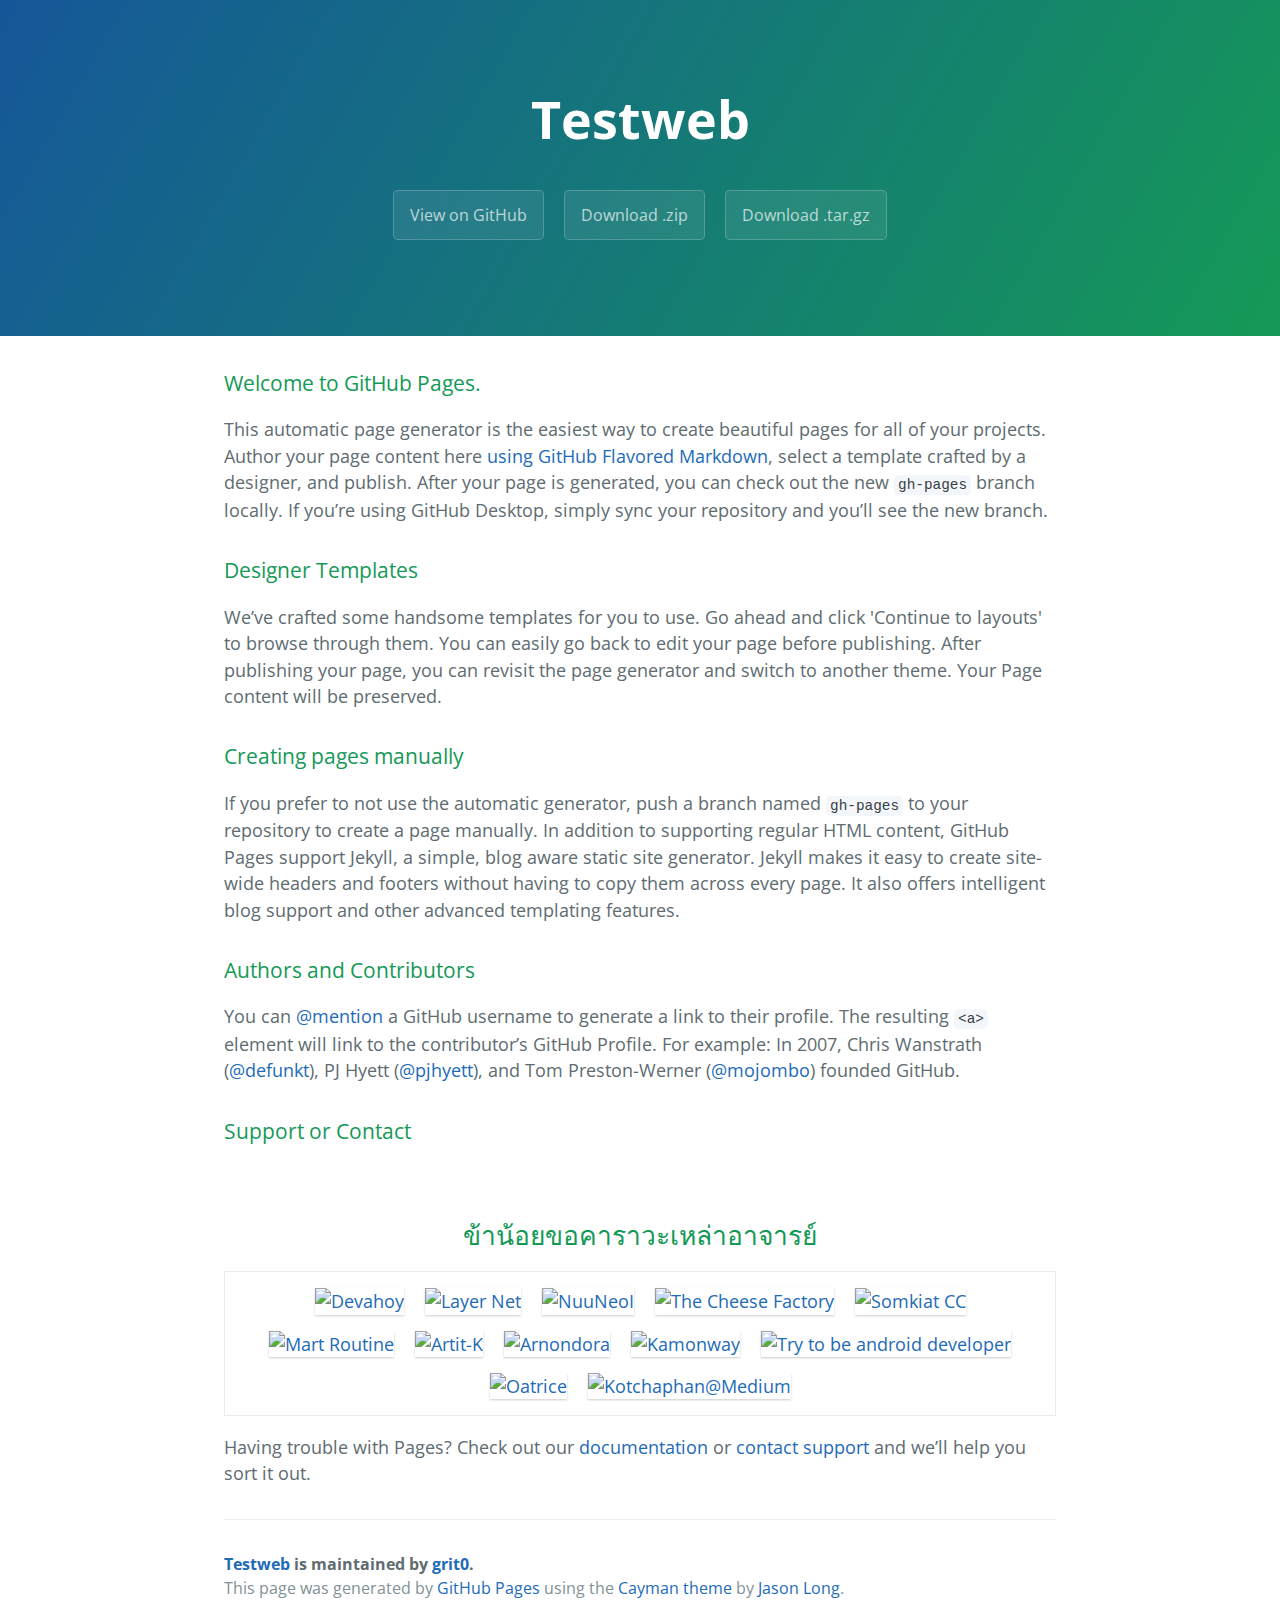
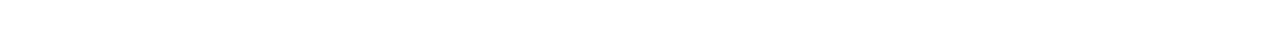
==== commit 3a93577c: "Update index.html" ====
--- a/index.html
+++ b/index.html
@@ -69,7 +69,7 @@
 <link href="https://cdnjs.cloudflare.com/ajax/libs/hover.css/2.0.2/css/hover-min.css" rel="stylesheet">
 
 <br><br>
-<center><h2>ขอน้อยของคาราวะเหล่าอาจารย์</h2></center>
+<center><h2>ข้าน้อยขอคาราวะเหล่าอาจารย์</h2></center>
 
 <table>
 <tbody><tr>
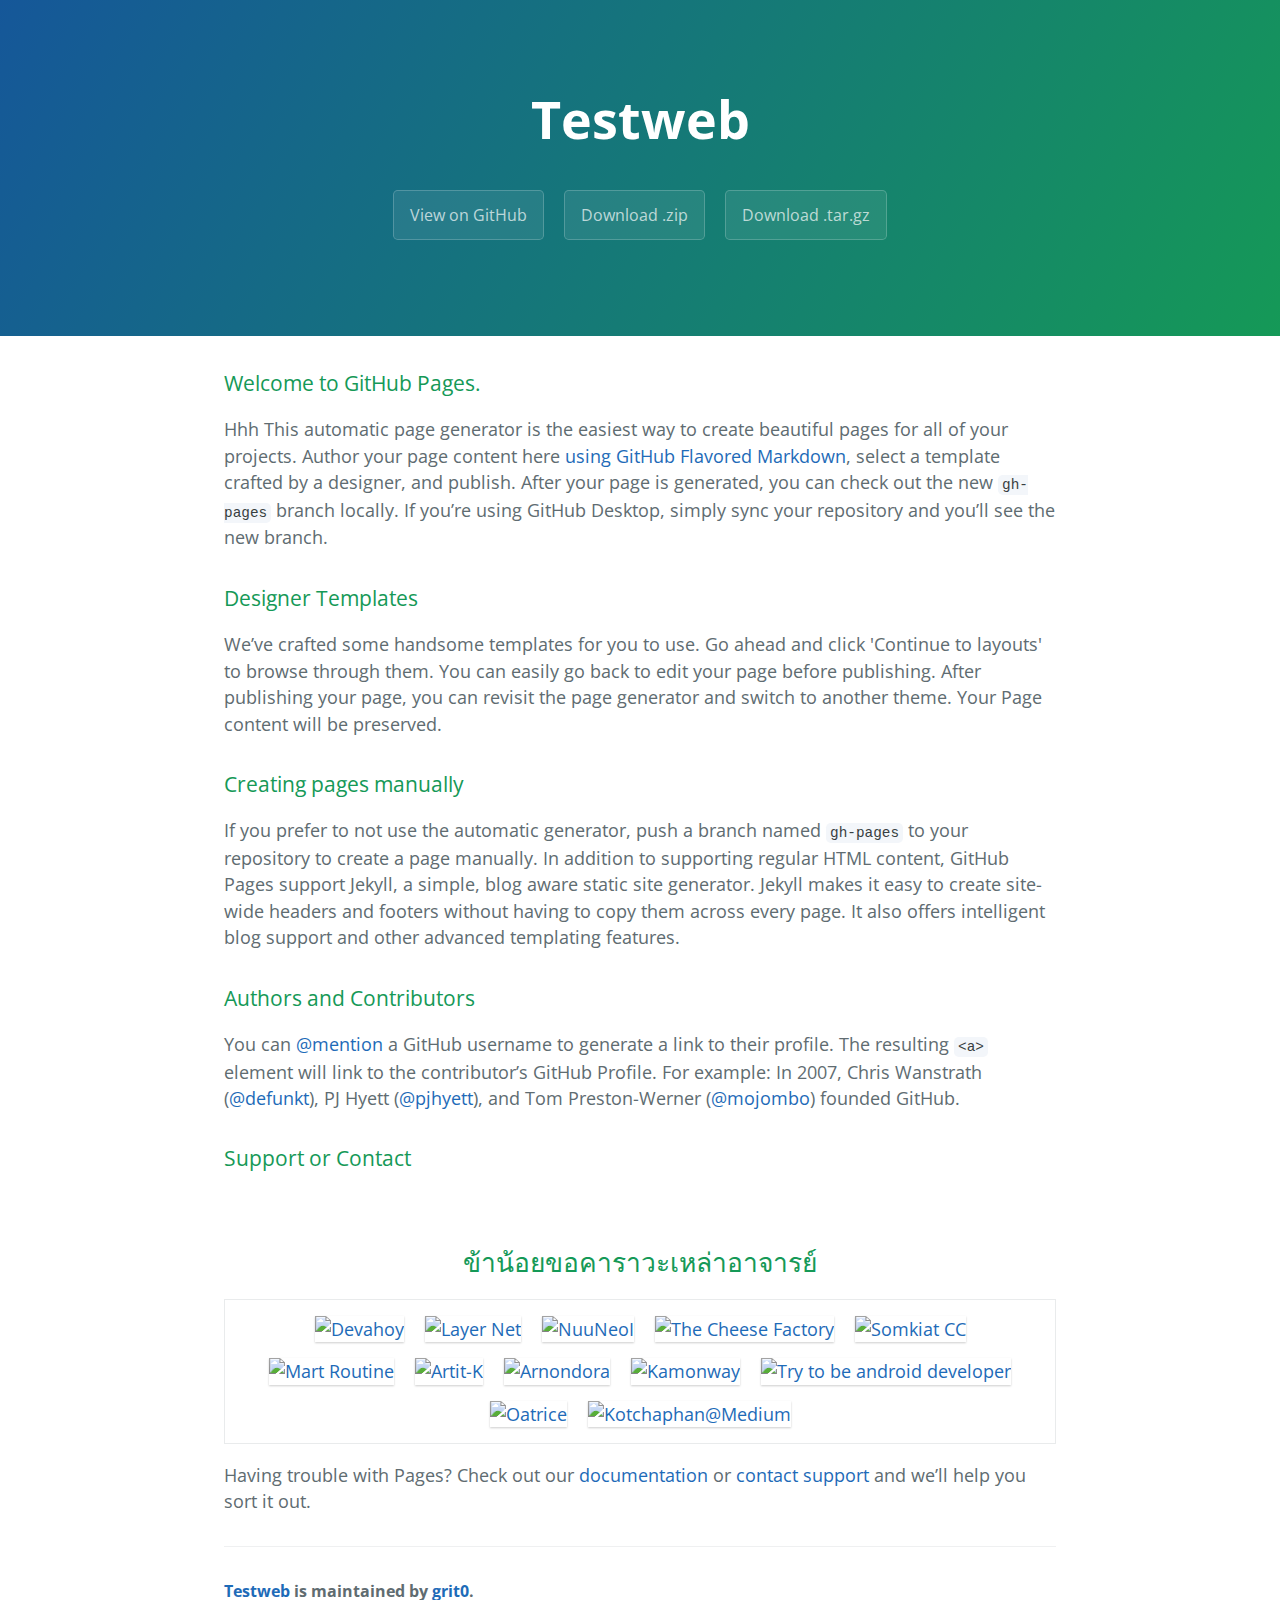
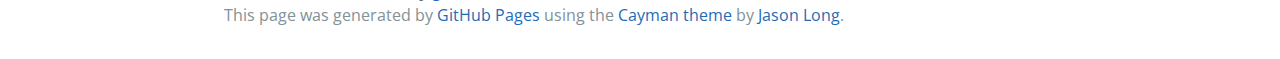
==== commit 1f251030: "Update index.html" ====
--- a/index.html
+++ b/index.html
@@ -25,7 +25,7 @@
       <h3>
 <a id="welcome-to-github-pages" class="anchor" href="#welcome-to-github-pages" aria-hidden="true"><span aria-hidden="true" class="octicon octicon-link"></span></a>Welcome to GitHub Pages.</h3>
 
-<p>This automatic page generator is the easiest way to create beautiful pages for all of your projects. Author your page content here <a href="https://guides.github.com/features/mastering-markdown/">using GitHub Flavored Markdown</a>, select a template crafted by a designer, and publish. After your page is generated, you can check out the new <code>gh-pages</code> branch locally. If you’re using GitHub Desktop, simply sync your repository and you’ll see the new branch.</p>
+<p>Hhh This automatic page generator is the easiest way to create beautiful pages for all of your projects. Author your page content here <a href="https://guides.github.com/features/mastering-markdown/">using GitHub Flavored Markdown</a>, select a template crafted by a designer, and publish. After your page is generated, you can check out the new <code>gh-pages</code> branch locally. If you’re using GitHub Desktop, simply sync your repository and you’ll see the new branch.</p>
 
 <h3>
 <a id="designer-templates" class="anchor" href="#designer-templates" aria-hidden="true"><span aria-hidden="true" class="octicon octicon-link"></span></a>Designer Templates</h3>
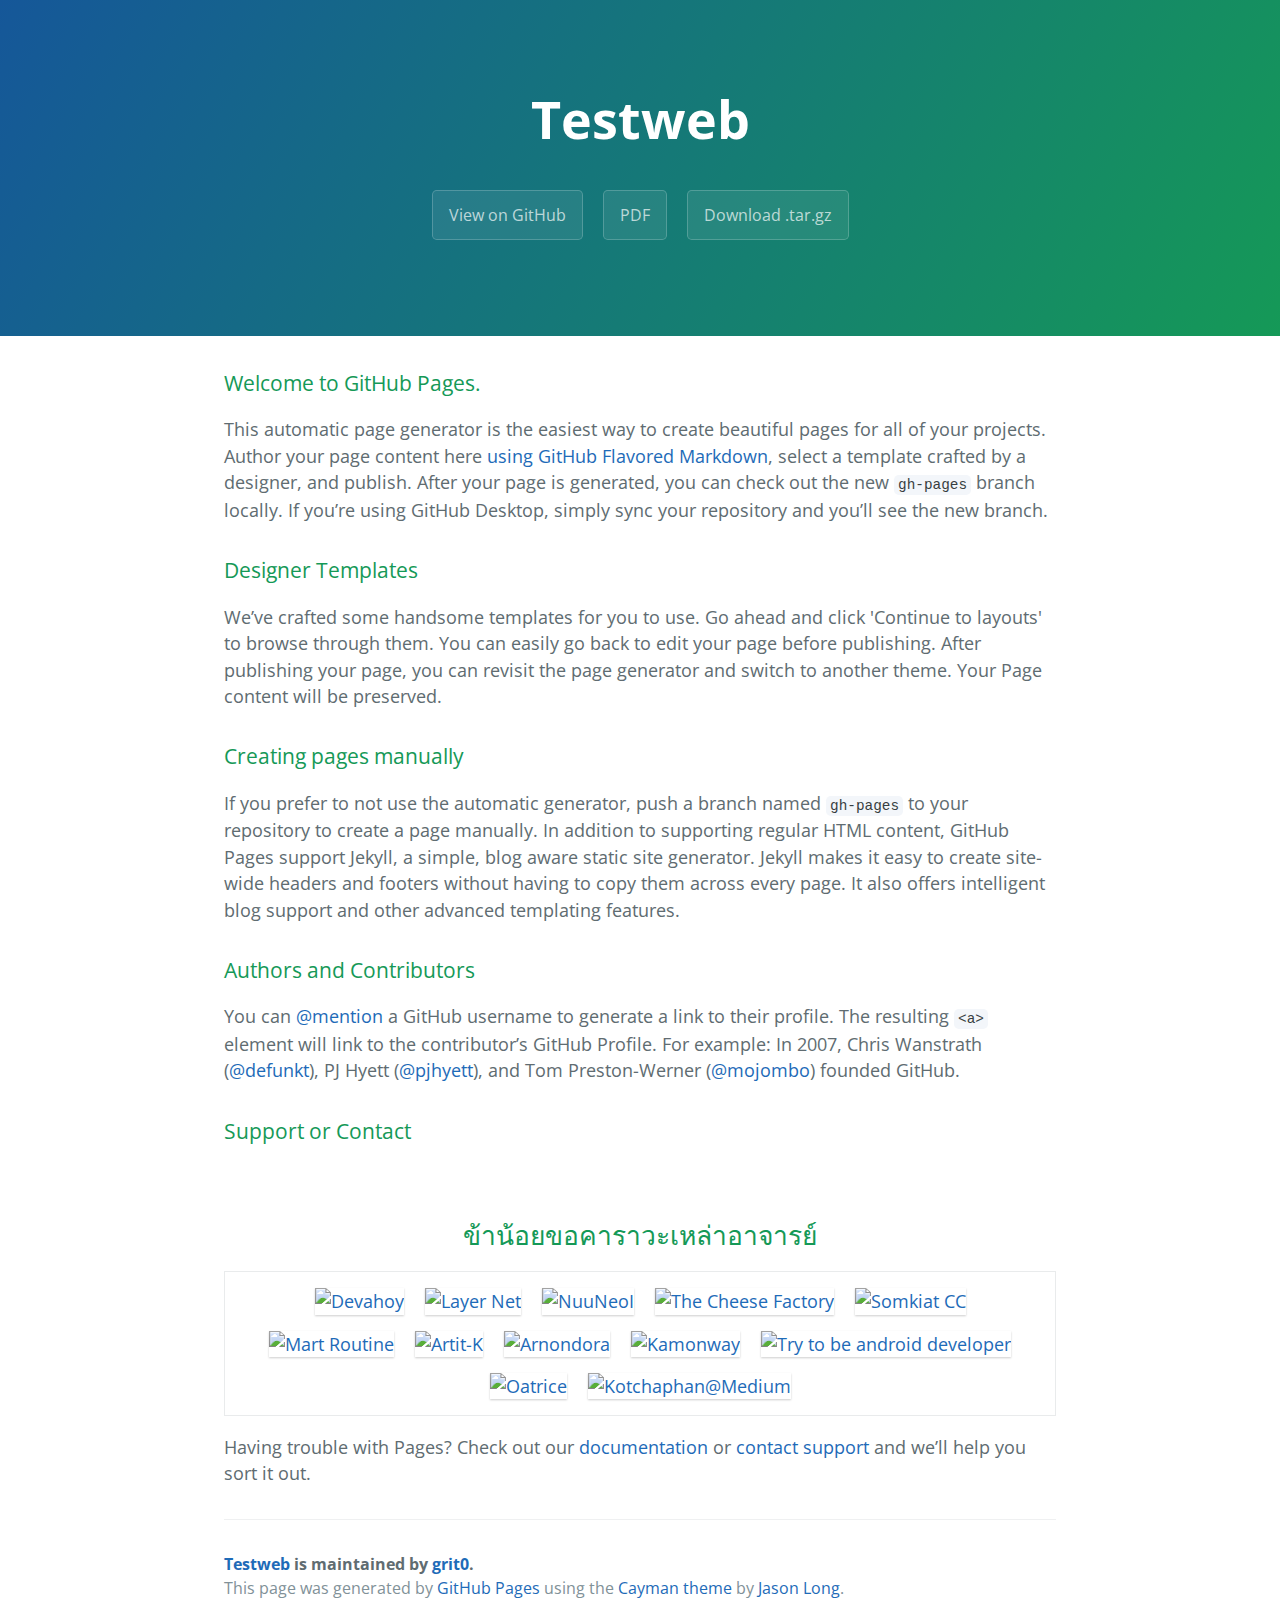
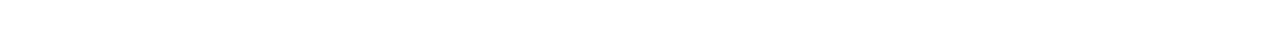
==== commit 20ceefbc: "Update index.html" ====
--- a/index.html
+++ b/index.html
@@ -17,7 +17,7 @@
       <h1 class="project-name">Testweb</h1>
       <h2 class="project-tagline"></h2>
       <a href="https://github.com/grit0/testweb" class="btn">View on GitHub</a>
-      <a href="https://github.com/grit0/testweb/zipball/master" class="btn">Download .zip</a>
+      <a href="https://github.com/grit0/testweb/blob/master/a.pdf" class="btn">PDF</a>
       <a href="https://github.com/grit0/testweb/tarball/master" class="btn">Download .tar.gz</a>
     </section>
 
@@ -25,7 +25,7 @@
       <h3>
 <a id="welcome-to-github-pages" class="anchor" href="#welcome-to-github-pages" aria-hidden="true"><span aria-hidden="true" class="octicon octicon-link"></span></a>Welcome to GitHub Pages.</h3>
 
-<p>Hhh This automatic page generator is the easiest way to create beautiful pages for all of your projects. Author your page content here <a href="https://guides.github.com/features/mastering-markdown/">using GitHub Flavored Markdown</a>, select a template crafted by a designer, and publish. After your page is generated, you can check out the new <code>gh-pages</code> branch locally. If you’re using GitHub Desktop, simply sync your repository and you’ll see the new branch.</p>
+<p>This automatic page generator is the easiest way to create beautiful pages for all of your projects. Author your page content here <a href="https://guides.github.com/features/mastering-markdown/">using GitHub Flavored Markdown</a>, select a template crafted by a designer, and publish. After your page is generated, you can check out the new <code>gh-pages</code> branch locally. If you’re using GitHub Desktop, simply sync your repository and you’ll see the new branch.</p>
 
 <h3>
 <a id="designer-templates" class="anchor" href="#designer-templates" aria-hidden="true"><span aria-hidden="true" class="octicon octicon-link"></span></a>Designer Templates</h3>
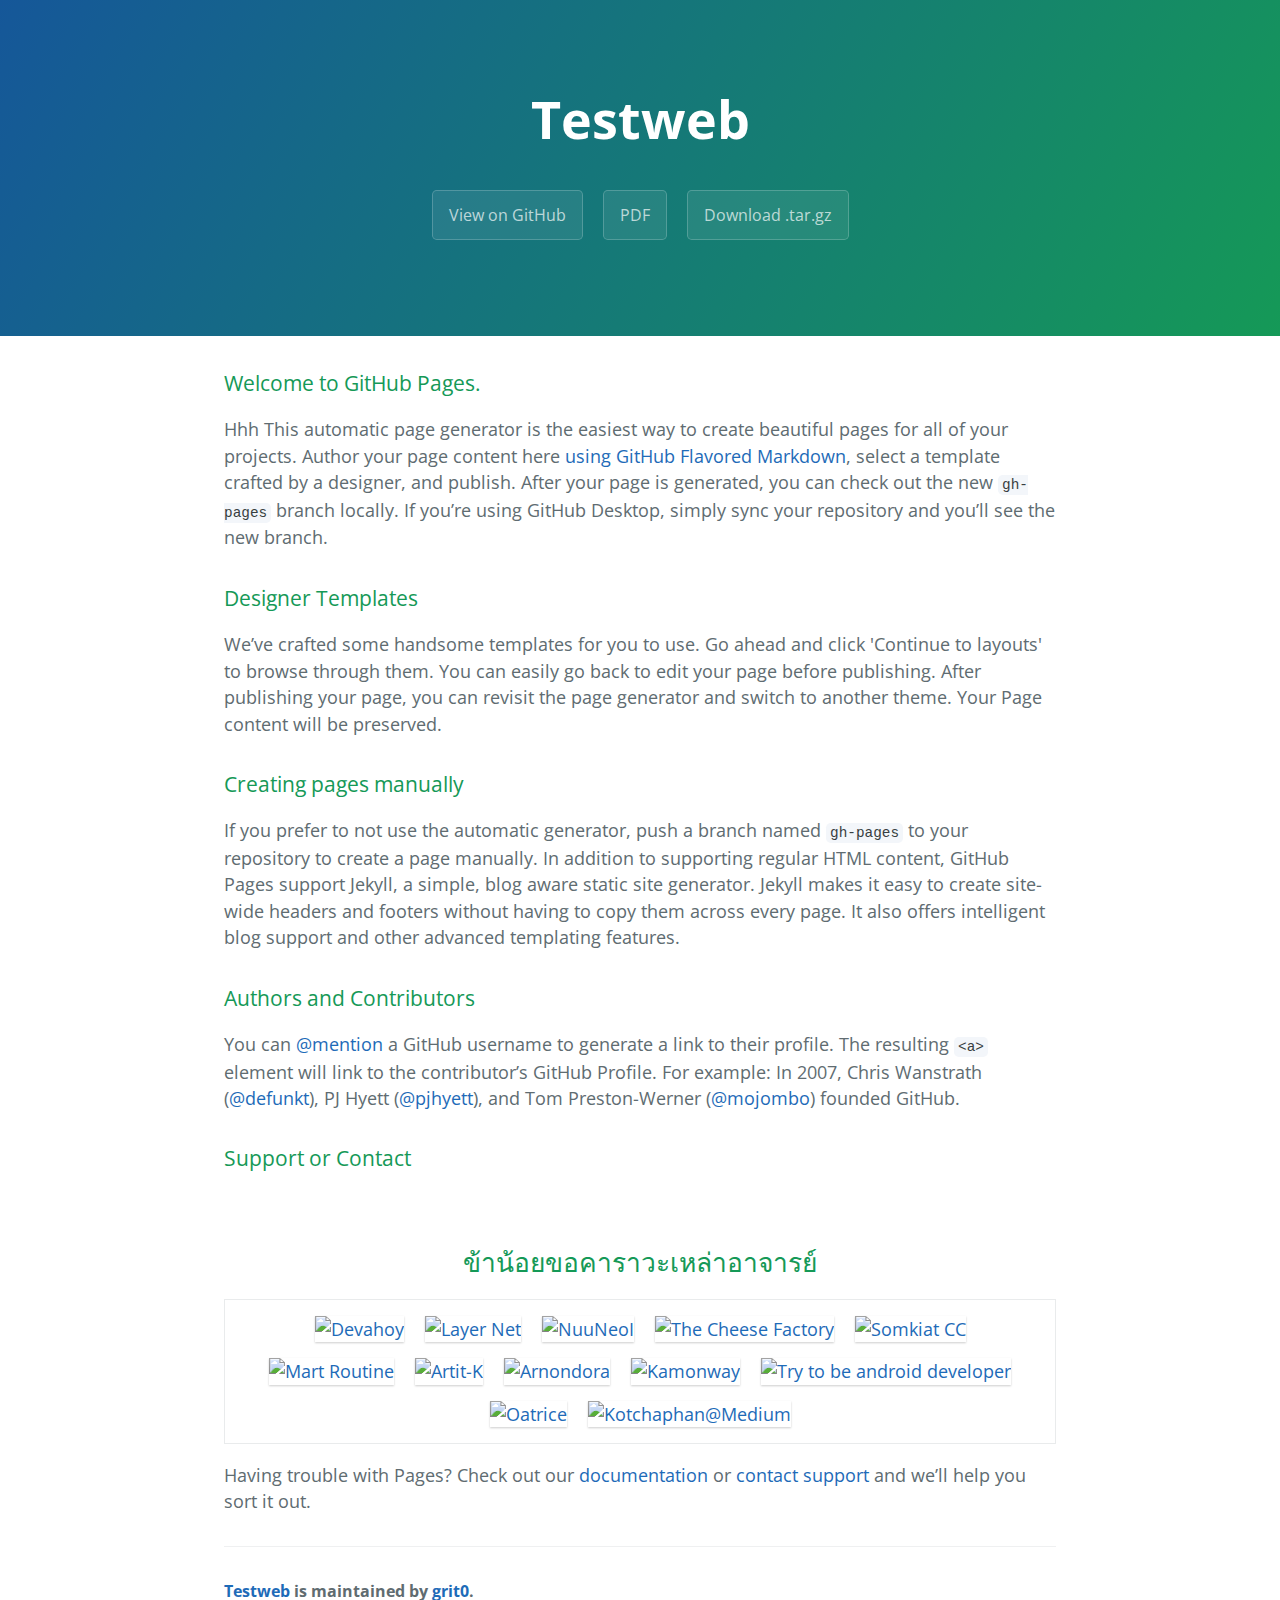
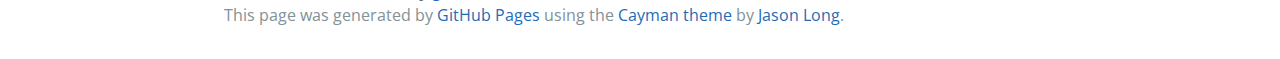
==== commit 1dd9d33d: "Update index.html" ====
--- a/index.html
+++ b/index.html
@@ -17,7 +17,7 @@
       <h1 class="project-name">Testweb</h1>
       <h2 class="project-tagline"></h2>
       <a href="https://github.com/grit0/testweb" class="btn">View on GitHub</a>
-      <a href="https://github.com/grit0/testweb/blob/master/a.pdf" class="btn">PDF</a>
+      <a href="https://github.com/grit0/testweb/raw/gh-pages/a.pdf" class="btn">PDF</a>
       <a href="https://github.com/grit0/testweb/tarball/master" class="btn">Download .tar.gz</a>
     </section>
 
@@ -25,7 +25,7 @@
       <h3>
 <a id="welcome-to-github-pages" class="anchor" href="#welcome-to-github-pages" aria-hidden="true"><span aria-hidden="true" class="octicon octicon-link"></span></a>Welcome to GitHub Pages.</h3>
 
-<p>This automatic page generator is the easiest way to create beautiful pages for all of your projects. Author your page content here <a href="https://guides.github.com/features/mastering-markdown/">using GitHub Flavored Markdown</a>, select a template crafted by a designer, and publish. After your page is generated, you can check out the new <code>gh-pages</code> branch locally. If you’re using GitHub Desktop, simply sync your repository and you’ll see the new branch.</p>
+<p>Hhh This automatic page generator is the easiest way to create beautiful pages for all of your projects. Author your page content here <a href="https://guides.github.com/features/mastering-markdown/">using GitHub Flavored Markdown</a>, select a template crafted by a designer, and publish. After your page is generated, you can check out the new <code>gh-pages</code> branch locally. If you’re using GitHub Desktop, simply sync your repository and you’ll see the new branch.</p>
 
 <h3>
 <a id="designer-templates" class="anchor" href="#designer-templates" aria-hidden="true"><span aria-hidden="true" class="octicon octicon-link"></span></a>Designer Templates</h3>
